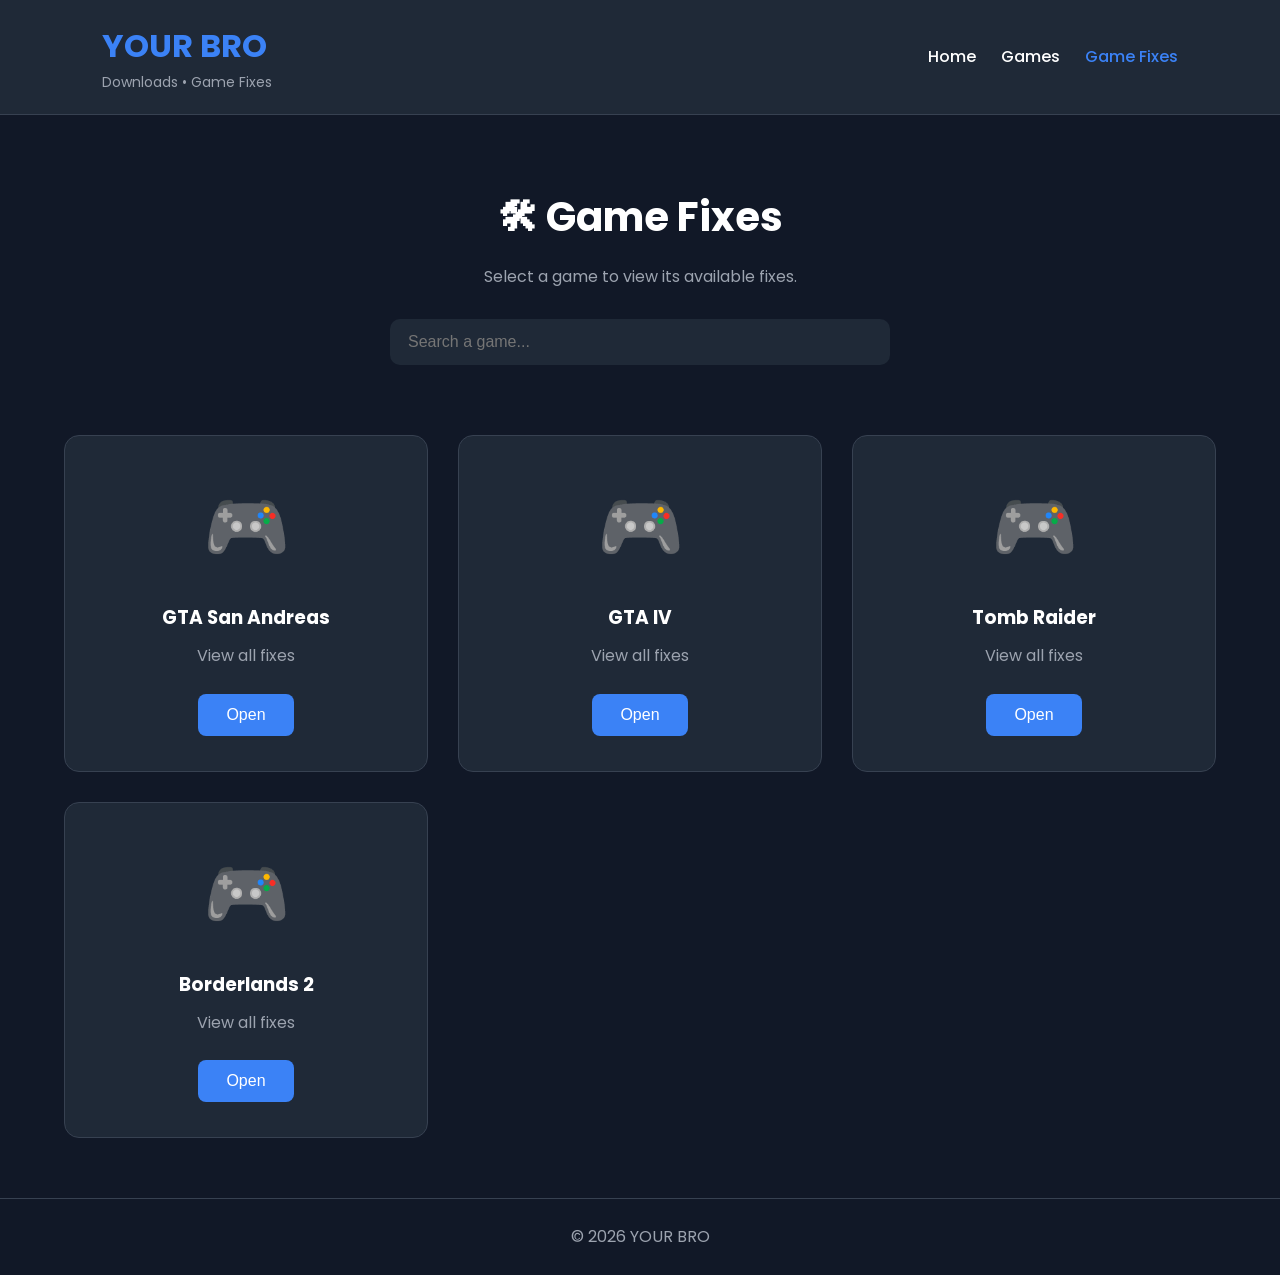
==== gamefixes.html @ 82dc40d2 "Add files via upload" ====
<!DOCTYPE html>
<html lang="en">

<head>

<meta charset="UTF-8">
<meta name="viewport" content="width=device-width, initial-scale=1.0">

<title>Game Fixes | YOUR BRO</title>

<link rel="stylesheet" href="style.css">

<link href="https://fonts.googleapis.com/css2?family=Poppins:wght@300;400;500;600;700&display=swap" rel="stylesheet">

</head>

<body>

<header>

<div class="logo">
<h1>YOUR BRO</h1>
<p>Downloads • Game Fixes</p>
</div>

<nav>

<a href="index.html">Home</a>
<a href="games.html">Games</a>
<a href="gamefixes.html" class="active">Game Fixes</a>

</nav>

</header>

<section class="hero">

<h2>🛠 Game Fixes</h2>

<p>Select a game to view its available fixes.</p>

<input
type="text"
id="searchInput"
placeholder="Search a game..."
onkeyup="searchFolders()">

</section>

<main>

<div class="folder-grid">

<!-- GTA SA -->

<div class="folder-card">

<div class="folder-icon">
🎮
</div>

<h3>GTA San Andreas</h3>

<p>View all fixes</p>

<a href="gta-sa-fixes.html">

<button>Open</button>

</a>

</div>

<!-- GTA IV -->

<div class="folder-card">

<div class="folder-icon">
🎮
</div>

<h3>GTA IV</h3>

<p>View all fixes</p>

<a href="gta-iv-fixes.html">

<button>Open</button>

</a>

</div>

<!-- Tomb Raider -->

<div class="folder-card">

<div class="folder-icon">
🎮
</div>

<h3>Tomb Raider</h3>

<p>View all fixes</p>

<a href="tombraider-fixes.html">

<button>Open</button>

</a>

</div>

<!-- Borderlands 2 -->

<div class="folder-card">

<div class="folder-icon">
🎮
</div>

<h3>Borderlands 2</h3>

<p>View all fixes</p>

<a href="borderlands2-fixes.html">

<button>Open</button>

</a>

</div>

</div>

</main>

<footer>

<p>© 2026 YOUR BRO</p>

</footer>

<script src="script.js"></script>

</body>

</html>
---- style.css ----
/* ===========================
   YOUR BRO - style.css
=========================== */

*{
    margin:0;
    padding:0;
    box-sizing:border-box;
}

html{
    scroll-behavior:smooth;
}

body{
    font-family:'Poppins',sans-serif;
    background:#111827;
    color:#ffffff;
    line-height:1.6;
}

/* ===========================
   HEADER
=========================== */

header{
    display:flex;
    justify-content:space-between;
    align-items:center;
    padding:20px 8%;
    background:#1f2937;
    border-bottom:1px solid #374151;
    position:sticky;
    top:0;
    z-index:100;
}

.logo h1{
    color:#3b82f6;
    font-size:32px;
}

.logo p{
    font-size:14px;
    color:#9ca3af;
}

nav{
    display:flex;
    gap:25px;
}

nav a{
    color:white;
    text-decoration:none;
    font-weight:500;
    transition:.3s;
}

nav a:hover{
    color:#3b82f6;
}

nav .active{
    color:#3b82f6;
}

/* ===========================
   HERO
=========================== */

.hero{
    text-align:center;
    padding:70px 20px;
}

.hero h2{
    font-size:40px;
    margin-bottom:15px;
}

.hero p{
    color:#9ca3af;
    margin-bottom:30px;
}

.hero input{
    width:500px;
    max-width:90%;
    padding:14px 18px;
    border:none;
    border-radius:10px;
    outline:none;
    font-size:16px;
    background:#1f2937;
    color:white;
}

/* ===========================
   FOLDERS
=========================== */

.folder-grid{
    width:90%;
    max-width:1200px;
    margin:auto;

    display:grid;
    grid-template-columns:repeat(auto-fit,minmax(280px,1fr));
    gap:30px;

    padding-bottom:60px;
}

.folder-card{

    background:#1f2937;

    border-radius:15px;

    padding:35px;

    text-align:center;

    transition:.3s;

    border:1px solid #374151;
}

.folder-card:hover{

    transform:translateY(-8px);

    border-color:#3b82f6;

    box-shadow:0 0 25px rgba(59,130,246,.25);
}

.folder-icon{

    font-size:70px;

    margin-bottom:20px;
}

.folder-card h3{

    margin-bottom:10px;
}

.folder-card p{

    color:#9ca3af;

    margin-bottom:25px;
}

.folder-card button{

    padding:12px 28px;

    border:none;

    border-radius:8px;

    background:#3b82f6;

    color:white;

    cursor:pointer;

    font-size:16px;

    transition:.3s;
}

.folder-card button:hover{

    background:#2563eb;
}

/* ===========================
   FEATURES
=========================== */

.features{

    width:90%;

    max-width:1200px;

    margin:0 auto 60px;

    display:grid;

    grid-template-columns:repeat(auto-fit,minmax(250px,1fr));

    gap:25px;
}

.feature{

    background:#1f2937;

    border:1px solid #374151;

    border-radius:12px;

    padding:25px;

    text-align:center;
}

.feature h3{

    margin-bottom:10px;

    color:#3b82f6;
}

.feature p{

    color:#9ca3af;
}

/* ===========================
   FOOTER
=========================== */

footer{

    text-align:center;

    padding:25px;

    border-top:1px solid #374151;

    color:#9ca3af;
}

/* ===========================
   DOWNLOAD TABLE
=========================== */

.download-list{

    width:90%;

    max-width:1100px;

    margin:40px auto;
}

.download-item{

    display:flex;

    justify-content:space-between;

    align-items:center;

    background:#1f2937;

    border:1px solid #374151;

    padding:18px;

    margin-bottom:15px;

    border-radius:10px;

    transition:.3s;
}

.download-item:hover{

    border-color:#3b82f6;
}

.download-info h3{

    margin-bottom:5px;
}

.download-info span{

    color:#9ca3af;

    font-size:14px;
}

.download-btn{

    background:#22c55e;

    color:white;

    padding:10px 22px;

    border:none;

    border-radius:8px;

    cursor:pointer;

    transition:.3s;
}

.download-btn:hover{

    background:#16a34a;
}

/* ===========================
   MOBILE
=========================== */

@media(max-width:900px){

header{

flex-direction:column;

gap:20px;

}

nav{

flex-wrap:wrap;

justify-content:center;

}

.hero h2{

font-size:30px;

}

.download-item{

flex-direction:column;

gap:15px;

text-align:center;

}

}
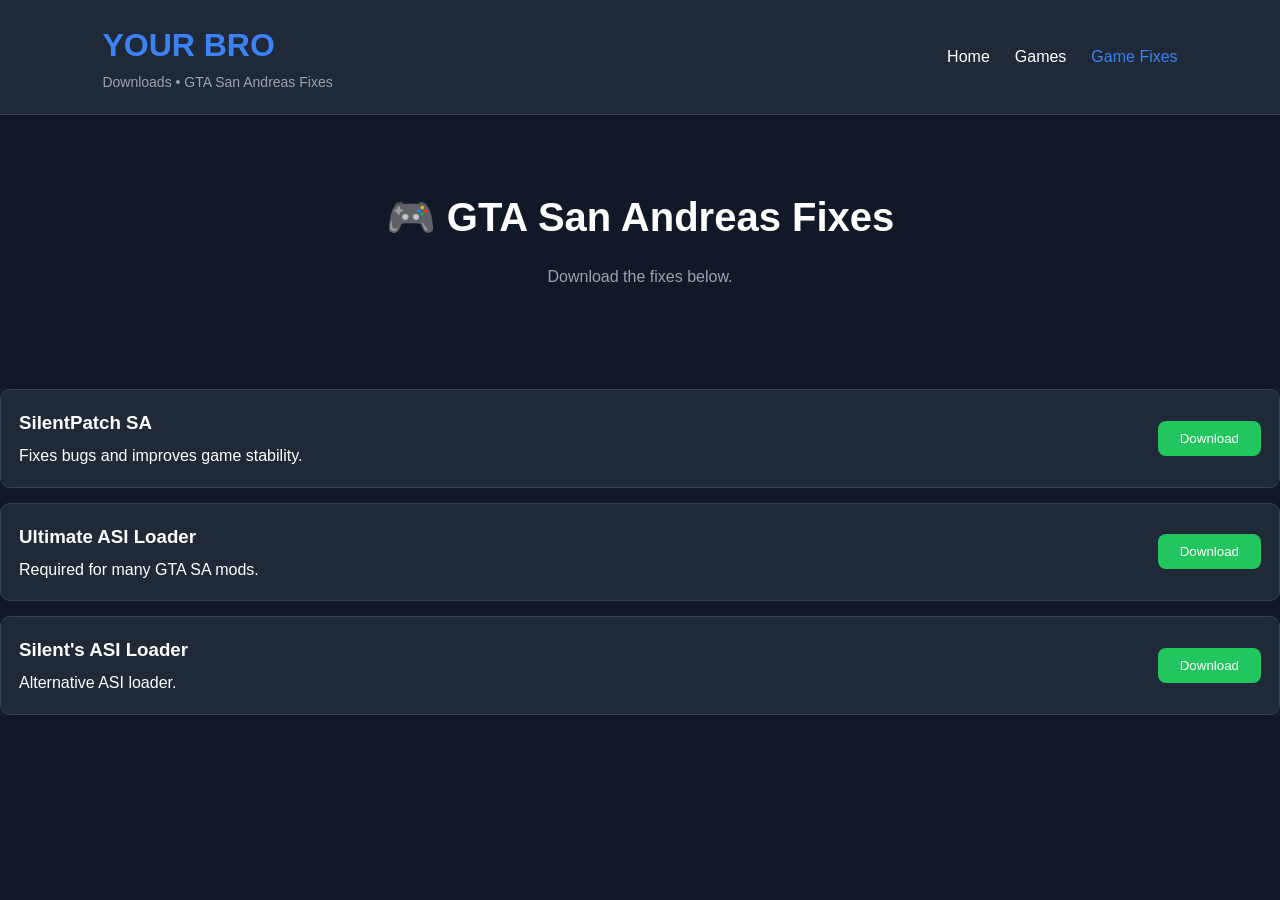
==== commit 07614540: "Update gamefixes.html" ====
--- a/gamefixes.html
+++ b/gamefixes.html
@@ -6,11 +6,9 @@
 <meta charset="UTF-8">
 <meta name="viewport" content="width=device-width, initial-scale=1.0">
 
-<title>Game Fixes | YOUR BRO</title>
+<title>GTA San Andreas Fixes | YOUR BRO</title>
 
 <link rel="stylesheet" href="style.css">
-
-<link href="https://fonts.googleapis.com/css2?family=Poppins:wght@300;400;500;600;700&display=swap" rel="stylesheet">
 
 </head>
 
@@ -20,14 +18,14 @@
 
 <div class="logo">
 <h1>YOUR BRO</h1>
-<p>Downloads • Game Fixes</p>
+<p>Downloads • GTA San Andreas Fixes</p>
 </div>
 
 <nav>
 
 <a href="index.html">Home</a>
 <a href="games.html">Games</a>
-<a href="gamefixes.html" class="active">Game Fixes</a>
+<a href="gamefixes.html">Game Fixes</a>
 
 </nav>
 
@@ -35,114 +33,75 @@
 
 <section class="hero">
 
-<h2>🛠 Game Fixes</h2>
+<h2>🎮 GTA San Andreas Fixes</h2>
 
-<p>Select a game to view its available fixes.</p>
-
-<input
-type="text"
-id="searchInput"
-placeholder="Search a game..."
-onkeyup="searchFolders()">
+<p>Download the fixes below.</p>
 
 </section>
 
 <main>
 
-<div class="folder-grid">
+<div class="download-item">
 
-<!-- GTA SA -->
+<div class="download-info">
 
-<div class="folder-card">
+<h3>SilentPatch SA</h3>
 
-<div class="folder-icon">
-🎮
-</div>
-
-<h3>GTA San Andreas</h3>
-
-<p>View all fixes</p>
-
-<a href="gta-sa-fixes.html">
-
-<button>Open</button>
-
-</a>
+<p>Fixes bugs and improves game stability.</p>
 
 </div>
 
-<!-- GTA IV -->
+<button class="download-btn"
+onclick="downloadFile('gamefixes/gta-sa/SilentPatchSA.zip')">
 
-<div class="folder-card">
+Download
 
-<div class="folder-icon">
-🎮
-</div>
-
-<h3>GTA IV</h3>
-
-<p>View all fixes</p>
-
-<a href="gta-iv-fixes.html">
-
-<button>Open</button>
-
-</a>
+</button>
 
 </div>
 
-<!-- Tomb Raider -->
+<div class="download-item">
 
-<div class="folder-card">
+<div class="download-info">
 
-<div class="folder-icon">
-🎮
-</div>
+<h3>Ultimate ASI Loader</h3>
 
-<h3>Tomb Raider</h3>
-
-<p>View all fixes</p>
-
-<a href="tombraider-fixes.html">
-
-<button>Open</button>
-
-</a>
+<p>Required for many GTA SA mods.</p>
 
 </div>
 
-<!-- Borderlands 2 -->
+<button class="download-btn"
+onclick="downloadFile('gamefixes/gta-sa/Ultimate-ASI-Loader.zip')">
 
-<div class="folder-card">
+Download
 
-<div class="folder-icon">
-🎮
+</button>
+
 </div>
 
-<h3>Borderlands 2</h3>
+<div class="download-item">
 
-<p>View all fixes</p>
+<div class="download-info">
 
-<a href="borderlands2-fixes.html">
+<h3>Silent's ASI Loader</h3>
 
-<button>Open</button>
-
-</a>
+<p>Alternative ASI loader.</p>
 
 </div>
+
+<button class="download-btn"
+onclick="downloadFile('gamefixes/gta-sa/silents_asi_loader_13.zip')">
+
+Download
+
+</button>
 
 </div>
 
 </main>
 
-<footer>
-
-<p>© 2026 YOUR BRO</p>
-
-</footer>
-
 <script src="script.js"></script>
 
 </body>
 
-</html>+</html>
